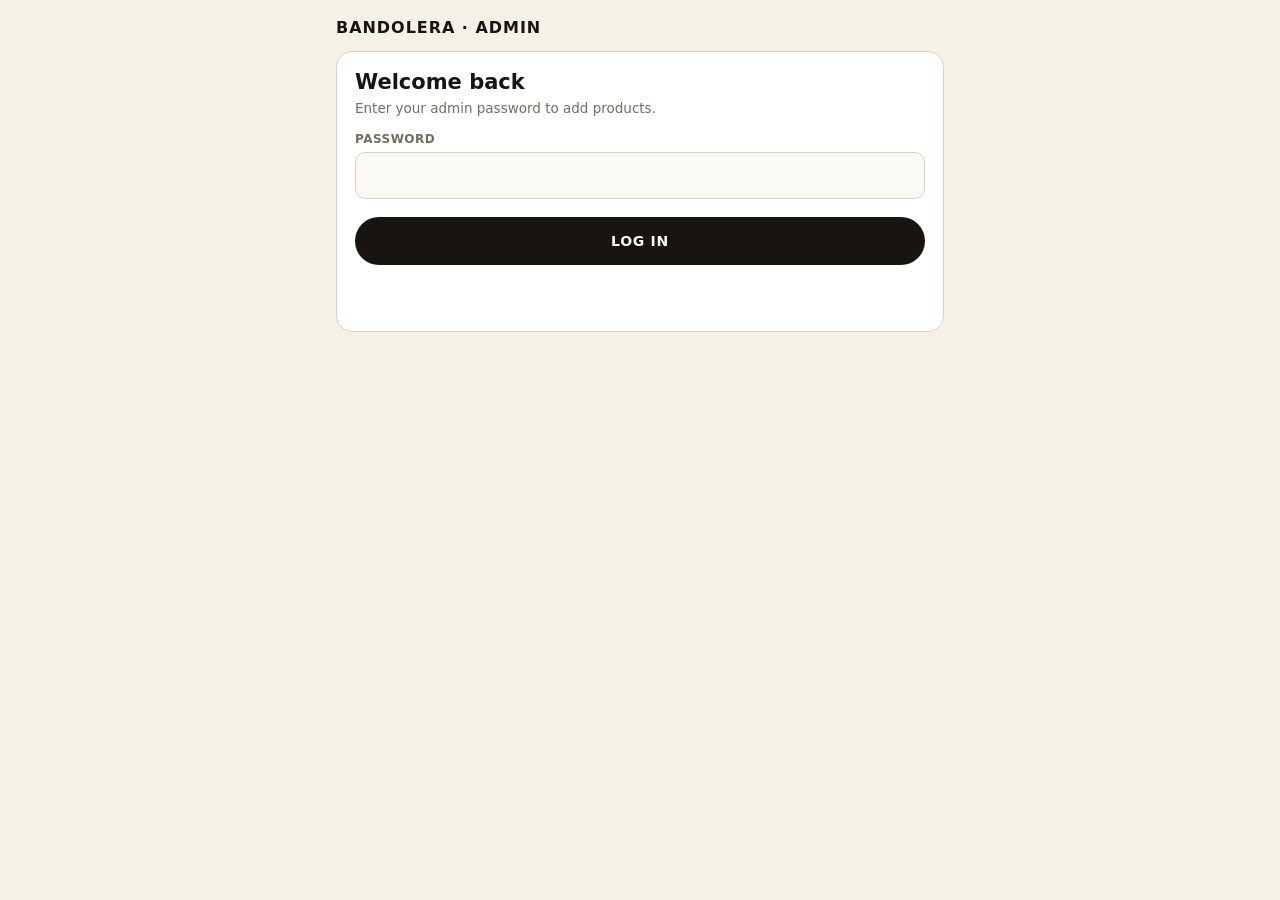
==== admin.html @ 74c223f4 "Create admin.html" ====
<!DOCTYPE html>
<html lang="en">
<head>
<meta charset="UTF-8">
<meta name="viewport" content="width=device-width, initial-scale=1.0">
<meta name="robots" content="noindex,nofollow">
<title>Bandolera — Add Product</title>
<style>
:root{ --bg:#F6F1E7; --ink:#18140F; --dim:#756C5F; --line:#D9D2C3; --crimson:#C81E3A; --teal:#0E7C74; }
*{ box-sizing:border-box; }
body{ margin:0; background:var(--bg); color:var(--ink); font-family:Inter,system-ui,-apple-system,"Segoe UI",Roboto,sans-serif; }
.wrap{ max-width:640px; margin:0 auto; padding:18px 16px 70px; }
.top{ display:flex; align-items:center; justify-content:space-between; margin-bottom:14px; }
.brand{ font-weight:800; letter-spacing:.06em; }
.link{ background:none; border:none; color:var(--dim); font-size:13px; font-weight:600; text-decoration:underline; padding:6px; }
.card{ background:#fff; border:1px solid var(--line); border-radius:16px; padding:18px; margin-bottom:14px; }
h1{ font-size:21px; margin:0 0 4px; }
.sub{ color:var(--dim); font-size:13.5px; margin:0 0 6px; line-height:1.5; }
.f{ display:block; margin-top:14px; font-size:12px; font-weight:700; text-transform:uppercase; letter-spacing:.04em; color:var(--dim); }
input,select,textarea{ width:100%; margin-top:6px; padding:13px; border:1px solid var(--line); border-radius:10px; font-size:16px; font-family:inherit; background:#FBF9F4; color:var(--ink); }
textarea{ min-height:96px; resize:vertical; }
input:focus,select:focus,textarea:focus{ outline:2px solid var(--teal); outline-offset:1px; }
.row{ display:grid; grid-template-columns:1fr 1fr; gap:10px; }
button{ font-family:inherit; cursor:pointer; }
.btn{ width:100%; margin-top:18px; padding:16px; border:none; border-radius:28px; background:var(--ink); color:#fff; font-weight:700; font-size:14px; letter-spacing:.05em; text-transform:uppercase; }
.btn:disabled{ opacity:.55; cursor:not-allowed; }
.btn.ghost{ background:none; color:var(--ink); border:1px solid var(--line); margin-top:10px; text-decoration:none; display:block; text-align:center; }
.drop{ display:block; border:2px dashed var(--line); border-radius:14px; text-align:center; padding:24px 10px; font-weight:700; color:var(--ink); cursor:pointer; background:#FBF9F4; }
.drop small{ display:block; font-weight:500; color:var(--dim); margin-top:4px; }
.drop input{ display:none; }
.thumbs{ display:grid; grid-template-columns:repeat(3,1fr); gap:8px; margin-top:10px; }
.thumb{ position:relative; border-radius:10px; overflow:hidden; border:1px solid var(--line); aspect-ratio:1/1; background:#eee; }
.thumb img{ width:100%; height:100%; object-fit:cover; display:block; }
.thumb .tag{ position:absolute; left:6px; top:6px; background:var(--ink); color:#fff; font-size:10px; font-weight:700; padding:3px 8px; border-radius:12px; }
.thumb .x{ position:absolute; right:6px; top:6px; width:26px; height:26px; border-radius:50%; border:none; background:rgba(255,255,255,.94); font-weight:700; font-size:15px; }
.thumb .main{ position:absolute; left:6px; right:6px; bottom:6px; border:none; background:rgba(255,255,255,.94); border-radius:8px; font-size:11px; font-weight:700; padding:6px; }
.count{ font-size:12.5px; color:var(--dim); margin-top:8px; }
.off{ font-size:13px; color:var(--teal); font-weight:700; margin-top:8px; min-height:16px; }
.check{ display:flex; gap:10px; align-items:center; margin-top:16px; font-size:14.5px; font-weight:600; }
.check input{ width:20px; height:20px; margin:0; }
.msg{ margin-top:14px; font-size:14px; font-weight:600; min-height:20px; line-height:1.45; }
.msg.err{ color:var(--crimson); }
.msg.info{ color:var(--teal); }
.ok-icon{ width:56px; height:56px; border-radius:50%; background:#EAF7EF; color:#1C8A55; display:flex; align-items:center; justify-content:center; font-size:28px; margin:4px auto 12px; }
.center{ text-align:center; }
[hidden]{ display:none !important; }
</style>
</head>
<body>
<div class="wrap">

  <div class="top">
    <span class="brand">BANDOLERA · ADMIN</span>
    <button class="link" id="logout" type="button" hidden>Log out</button>
  </div>

  <!-- ===== LOGIN ===== -->
  <section class="card" id="login">
    <h1>Welcome back</h1>
    <p class="sub">Enter your admin password to add products.</p>
    <form id="loginForm">
      <label class="f" for="pw">Password</label>
      <input id="pw" type="password" autocomplete="current-password" required>
      <button class="btn" id="loginBtn" type="submit">Log in</button>
      <p class="msg" id="loginMsg"></p>
    </form>
  </section>

  <!-- ===== ADD PRODUCT ===== -->
  <section class="card" id="app" hidden>
    <h1>Add a product</h1>
    <p class="sub">Pick the photos, fill in the details, tap Save. It goes live on the website within a minute.</p>

    <label class="f">Photos</label>
    <label class="drop" for="files">📷 Tap to choose photos<small>You can pick several at once. The first one is the main photo.</small></label>
    <input id="files" type="file" accept="image/*" multiple>
    <div class="thumbs" id="thumbs"></div>
    <div class="count" id="photoCount">No photos yet</div>

    <label class="f" for="name">Product name</label>
    <input id="name" placeholder="e.g. Black Oversized Tee" maxlength="100" autocomplete="off">

    <label class="f" for="category">Category</label>
    <select id="category"></select>

    <label class="f" for="style">Style / fit <span style="text-transform:none;font-weight:500">(optional)</span></label>
    <input id="style" placeholder="e.g. Crew neck, Drop shoulder" maxlength="60" autocomplete="off">

    <div class="row">
      <div>
        <label class="f" for="price">Selling price (₹)</label>
        <input id="price" type="number" inputmode="decimal" min="1" placeholder="899">
      </div>
      <div>
        <label class="f" for="mrp">MRP (₹)</label>
        <input id="mrp" type="number" inputmode="decimal" min="1" placeholder="1799">
      </div>
    </div>
    <div class="off" id="offText"></div>

    <label class="f" for="details">Details <span style="text-transform:none;font-weight:500">(fabric, fit, care)</span></label>
    <textarea id="details" maxlength="600" placeholder="e.g. 240 GSM cotton, drop shoulder, machine washable"></textarea>

    <div class="row">
      <div>
        <label class="f" for="badge">Badge</label>
        <select id="badge">
          <option value="">None</option>
          <option>New</option>
          <option>Bestseller</option>
          <option>Low Stock</option>
        </select>
      </div>
      <div>
        <label class="f" for="offer">Offer tag <span style="text-transform:none;font-weight:500">(optional)</span></label>
        <input id="offer" placeholder="e.g. 50% OFF Today" maxlength="40" autocomplete="off">
      </div>
    </div>

    <label class="check"><input type="checkbox" id="bestseller"> Show the ★ Bestseller ribbon</label>

    <button class="btn" id="save" type="button">Save product</button>
    <p class="msg" id="msg"></p>
  </section>

  <!-- ===== DONE ===== -->
  <section class="card center" id="done" hidden>
    <div class="ok-icon">✓</div>
    <h1>Product added</h1>
    <p class="sub" id="doneText"></p>
    <button class="btn" id="again" type="button">Add another product</button>
    <a class="btn ghost" href="index.html" target="_blank" rel="noopener">Open the website</a>
    <p class="sub" style="margin-top:14px">To change a price, hide a product or fix a typo later, edit it in your Google Sheet.</p>
  </section>

</div>

<script>
// The address of your payment Worker (same one used for checkout)
const WORKER = "https://bandolera-shop.byme.workers.dev/";

const CATS = [["tshirt","T-Shirts"],["oversized","Oversized"],["polo","Polo"],["hoodie","Hoodies"],["sweatshirt","Sweatshirts"]];
const $ = (id) => document.getElementById(id);
let pw = sessionStorage.getItem("bdlr_admin_pw") || "";
let photos = [];            // { file, preview, url }
let busy = false;

$("category").innerHTML = CATS.map(([v, l]) => `<option value="${v}">${l}</option>`).join("");

function show(name){
  ["login","app","done"].forEach(n => { $(n).hidden = (n !== name); });
  $("logout").hidden = (name === "login");
}
function setMsg(id, text, kind){
  const el = $(id); el.textContent = text || ""; el.className = "msg" + (kind ? " " + kind : "");
}
function friendly(e){
  const m = String(e && e.message || e);
  if (/failed to fetch|networkerror|load failed/i.test(m)) return "Can't reach the server. Check your internet connection.";
  return m;
}

async function api(action, body, headers){
  const res = await fetch(`${WORKER}?action=${action}`, {
    method: "POST",
    headers: Object.assign({ "x-admin-password": pw }, headers || {}),
    body,
  });
  let data = null;
  try { data = await res.json(); } catch (e) {}
  if (!res.ok || !data || !data.ok) throw new Error((data && data.error) || `The server answered ${res.status}`);
  return data;
}

// ---------- login ----------
async function tryLogin(silent){
  try {
    const out = await api("admin_check");
    show("app");
    if (!out.image_storage_connected) setMsg("msg", "Photo storage is not connected yet — ask your developer to add the IMAGES binding.", "err");
    return true;
  } catch (e) {
    if (!silent) setMsg("loginMsg", friendly(e), "err");
    sessionStorage.removeItem("bdlr_admin_pw"); pw = "";
    return false;
  }
}
$("loginForm").addEventListener("submit", async (e) => {
  e.preventDefault();
  pw = $("pw").value;
  $("loginBtn").disabled = true; setMsg("loginMsg", "Checking…", "info");
  const ok = await tryLogin(false);
  if (ok) { sessionStorage.setItem("bdlr_admin_pw", pw); setMsg("loginMsg", ""); }
  $("loginBtn").disabled = false;
});
$("logout").addEventListener("click", () => {
  sessionStorage.removeItem("bdlr_admin_pw"); pw = ""; $("pw").value = ""; show("login");
});
if (pw) tryLogin(true);

// ---------- photos ----------
$("files").addEventListener("change", (e) => {
  for (const f of Array.from(e.target.files || [])) {
    if (photos.length >= 8) { setMsg("msg", "Maximum 8 photos per product.", "err"); break; }
    if (!/^image\//.test(f.type) && !/\.(jpe?g|png|webp|heic|heif)$/i.test(f.name)) continue;
    photos.push({ file: f, preview: URL.createObjectURL(f), url: null });
  }
  e.target.value = "";
  renderThumbs();
});
function renderThumbs(){
  const box = $("thumbs"); box.textContent = "";
  photos.forEach((p, i) => {
    const d = document.createElement("div"); d.className = "thumb";
    const im = document.createElement("img"); im.src = p.preview; im.alt = "Photo " + (i + 1); d.appendChild(im);
    if (i === 0) {
      const t = document.createElement("span"); t.className = "tag"; t.textContent = "Main photo"; d.appendChild(t);
    } else {
      const m = document.createElement("button"); m.type = "button"; m.className = "main"; m.textContent = "Make main";
      m.dataset.act = "main"; m.dataset.i = i; d.appendChild(m);
    }
    const x = document.createElement("button"); x.type = "button"; x.className = "x"; x.textContent = "×";
    x.dataset.act = "del"; x.dataset.i = i; x.setAttribute("aria-label", "Remove photo"); d.appendChild(x);
    box.appendChild(d);
  });
  $("photoCount").textContent = photos.length ? `${photos.length} photo${photos.length > 1 ? "s" : ""} selected` : "No photos yet";
}
$("thumbs").addEventListener("click", (e) => {
  const b = e.target.closest("button[data-act]"); if (!b || busy) return;
  const i = Number(b.dataset.i);
  if (b.dataset.act === "del") photos.splice(i, 1);
  else { const [p] = photos.splice(i, 1); photos.unshift(p); }
  renderThumbs();
});

// shrink each photo before uploading (phone photos are huge)
async function decode(file){
  if (window.createImageBitmap) { try { return await createImageBitmap(file); } catch (e) {} }
  return await new Promise((res, rej) => {
    const im = new Image();
    im.onload = () => res(im);
    im.onerror = () => rej(new Error("unreadable"));
    im.src = URL.createObjectURL(file);
  });
}
async function compress(file){
  let src;
  try { src = await decode(file); }
  catch (e) { throw new Error("Could not read one of the photos. Please choose a JPG or PNG."); }
  const sw = src.naturalWidth || src.width, sh = src.naturalHeight || src.height;
  const scale = Math.min(1, 1400 / Math.max(sw, sh));
  const w = Math.max(1, Math.round(sw * scale)), h = Math.max(1, Math.round(sh * scale));
  const c = document.createElement("canvas"); c.width = w; c.height = h;
  const g = c.getContext("2d"); g.fillStyle = "#fff"; g.fillRect(0, 0, w, h); g.drawImage(src, 0, 0, w, h);
  let q = 0.85, blob = null;
  for (let i = 0; i < 5; i++) {
    blob = await new Promise((r) => c.toBlob(r, "image/jpeg", q));
    if (blob && blob.size <= 450000) break;
    q -= 0.12;
  }
  if (!blob) throw new Error("Could not prepare one of the photos.");
  if (blob.size > 1900000) throw new Error("A photo is too large even after shrinking. Please choose a smaller one.");
  return blob;
}

// ---------- discount preview ----------
function updateOff(){
  const p = Number($("price").value), m = Number($("mrp").value);
  $("offText").textContent = (p > 0 && m > p) ? `Customers will see ${Math.round(100 - (p / m) * 100)}% OFF` : "";
}
$("price").addEventListener("input", updateOff);
$("mrp").addEventListener("input", updateOff);

// ---------- save ----------
$("save").addEventListener("click", async () => {
  if (busy) return;
  setMsg("msg", "");
  const name = $("name").value.trim();
  const price = Number($("price").value), mrp = Number($("mrp").value);
  if (name.length < 2) return setMsg("msg", "Please enter the product name.", "err");
  if (!(price > 0)) return setMsg("msg", "Please enter the selling price.", "err");
  if (!(mrp >= price)) return setMsg("msg", "MRP must be the same as, or higher than, the selling price.", "err");
  if (!photos.length && !confirm("You haven't added any photos. Save without photos?")) return;

  busy = true; $("save").disabled = true;
  try {
    const urls = [];
    for (let i = 0; i < photos.length; i++) {
      const p = photos[i];
      if (!p.url) {
        setMsg("msg", `Uploading photo ${i + 1} of ${photos.length}…`, "info");
        const blob = await compress(p.file);
        const out = await api("admin_upload", blob, { "Content-Type": "image/jpeg" });
        p.url = out.url;
      }
      urls.push(p.url);
    }
    setMsg("msg", "Saving product…", "info");
    const product = {
      name, category: $("category").value, style: $("style").value.trim(),
      price, mrp, details: $("details").value.trim(), images: urls,
      badge: $("badge").value, bestseller: $("bestseller").checked, offer_label: $("offer").value.trim(),
    };
    const out = await api("admin_add", JSON.stringify({ product }), { "Content-Type": "application/json" });
    $("doneText").textContent = `"${name}" was added with ${urls.length} photo${urls.length === 1 ? "" : "s"} (product number ${out.id}). It will appear on the website within a minute.`;
    show("done");
  } catch (e) {
    setMsg("msg", friendly(e) + (photos.some(p => p.url) ? " (Photos that already uploaded won't be uploaded again — just tap Save once more.)" : ""), "err");
  } finally {
    busy = false; $("save").disabled = false;
  }
});

$("again").addEventListener("click", () => {
  photos.forEach(p => URL.revokeObjectURL(p.preview));
  photos = []; renderThumbs();
  ["name","style","price","mrp","details","offer"].forEach(id => { $(id).value = ""; });
  $("badge").value = ""; $("bestseller").checked = false; $("category").selectedIndex = 0;
  updateOff(); setMsg("msg", ""); show("app");
  window.scrollTo(0, 0);
});
</script>
</body>
</html>
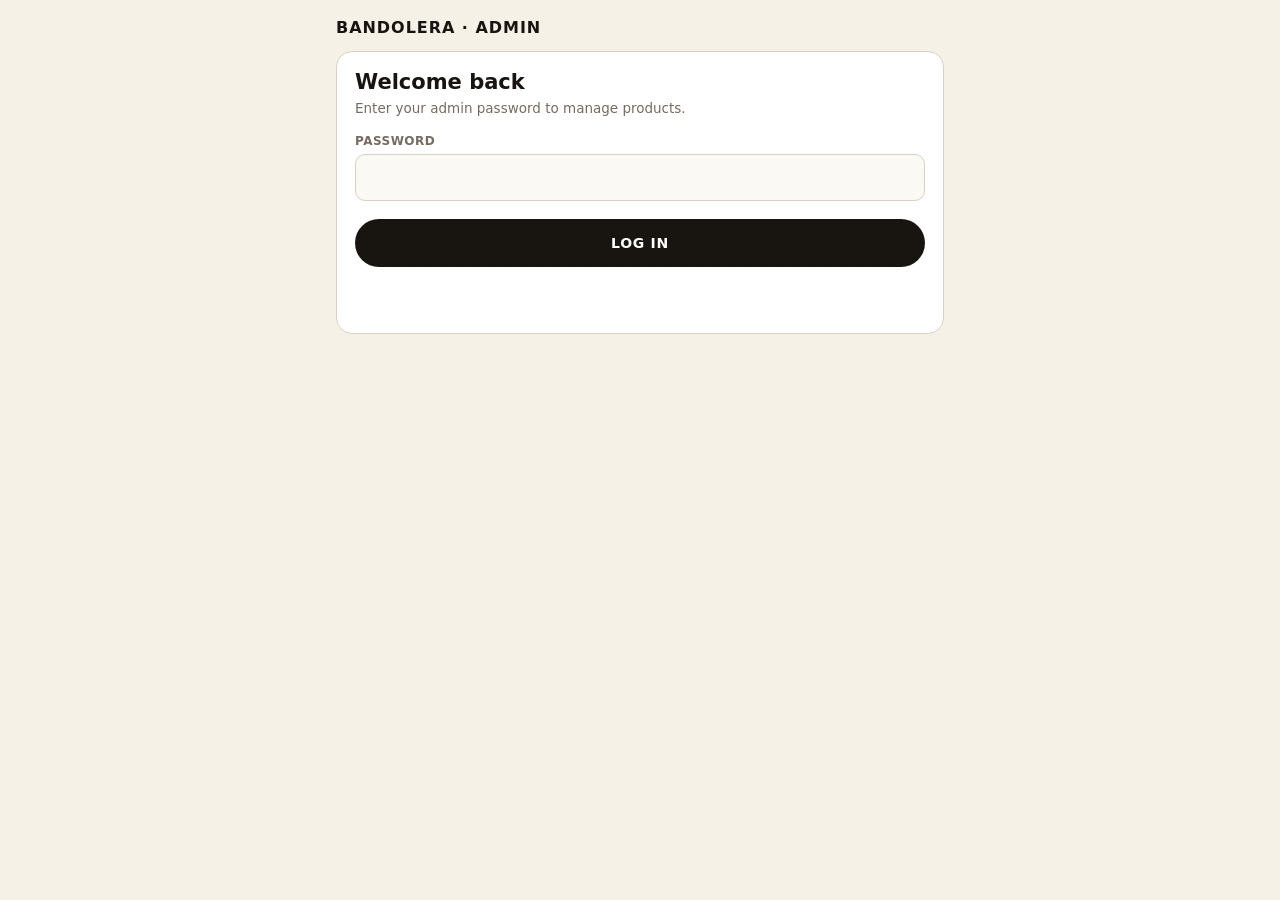
==== commit 9434cdc3: "Update admin.html" ====
--- a/admin.html
+++ b/admin.html
@@ -4,19 +4,21 @@
 <meta charset="UTF-8">
 <meta name="viewport" content="width=device-width, initial-scale=1.0">
 <meta name="robots" content="noindex,nofollow">
-<title>Bandolera — Add Product</title>
+<title>Bandolera — Admin</title>
 <style>
 :root{ --bg:#F6F1E7; --ink:#18140F; --dim:#756C5F; --line:#D9D2C3; --crimson:#C81E3A; --teal:#0E7C74; }
 *{ box-sizing:border-box; }
 body{ margin:0; background:var(--bg); color:var(--ink); font-family:Inter,system-ui,-apple-system,"Segoe UI",Roboto,sans-serif; }
-.wrap{ max-width:640px; margin:0 auto; padding:18px 16px 70px; }
+.wrap{ max-width:640px; margin:0 auto; padding:18px 16px 80px; }
 .top{ display:flex; align-items:center; justify-content:space-between; margin-bottom:14px; }
 .brand{ font-weight:800; letter-spacing:.06em; }
 .link{ background:none; border:none; color:var(--dim); font-size:13px; font-weight:600; text-decoration:underline; padding:6px; }
 .card{ background:#fff; border:1px solid var(--line); border-radius:16px; padding:18px; margin-bottom:14px; }
 h1{ font-size:21px; margin:0 0 4px; }
 .sub{ color:var(--dim); font-size:13.5px; margin:0 0 6px; line-height:1.5; }
-.f{ display:block; margin-top:14px; font-size:12px; font-weight:700; text-transform:uppercase; letter-spacing:.04em; color:var(--dim); }
+.hint{ color:var(--dim); font-size:12.5px; margin:6px 0 0; line-height:1.5; }
+.f{ display:block; margin-top:16px; font-size:12px; font-weight:700; text-transform:uppercase; letter-spacing:.04em; color:var(--dim); }
+.opt{ text-transform:none; font-weight:500; }
 input,select,textarea{ width:100%; margin-top:6px; padding:13px; border:1px solid var(--line); border-radius:10px; font-size:16px; font-family:inherit; background:#FBF9F4; color:var(--ink); }
 textarea{ min-height:96px; resize:vertical; }
 input:focus,select:focus,textarea:focus{ outline:2px solid var(--teal); outline-offset:1px; }
@@ -25,8 +27,13 @@
 .btn{ width:100%; margin-top:18px; padding:16px; border:none; border-radius:28px; background:var(--ink); color:#fff; font-weight:700; font-size:14px; letter-spacing:.05em; text-transform:uppercase; }
 .btn:disabled{ opacity:.55; cursor:not-allowed; }
 .btn.ghost{ background:none; color:var(--ink); border:1px solid var(--line); margin-top:10px; text-decoration:none; display:block; text-align:center; }
-.drop{ display:block; border:2px dashed var(--line); border-radius:14px; text-align:center; padding:24px 10px; font-weight:700; color:var(--ink); cursor:pointer; background:#FBF9F4; }
+.btn.danger{ background:none; color:var(--crimson); border:1.5px solid var(--crimson); margin-top:12px; }
+.modes{ display:flex; gap:8px; margin:14px 0 2px; }
+.mode{ flex:1; padding:12px 8px; border:1px solid var(--line); border-radius:12px; background:#FBF9F4; color:var(--ink); font-weight:700; font-size:13px; }
+.mode.on{ background:var(--ink); color:#fff; border-color:var(--ink); }
+.drop{ display:block; border:2px dashed var(--line); border-radius:14px; text-align:center; padding:22px 10px; font-weight:700; color:var(--ink); cursor:pointer; background:#FBF9F4; margin-top:6px; }
 .drop small{ display:block; font-weight:500; color:var(--dim); margin-top:4px; }
+.drop.slim{ padding:14px 10px; }
 .drop input{ display:none; }
 .thumbs{ display:grid; grid-template-columns:repeat(3,1fr); gap:8px; margin-top:10px; }
 .thumb{ position:relative; border-radius:10px; overflow:hidden; border:1px solid var(--line); aspect-ratio:1/1; background:#eee; }
@@ -38,9 +45,17 @@
 .off{ font-size:13px; color:var(--teal); font-weight:700; margin-top:8px; min-height:16px; }
 .check{ display:flex; gap:10px; align-items:center; margin-top:16px; font-size:14.5px; font-weight:600; }
 .check input{ width:20px; height:20px; margin:0; }
+.sizes{ display:grid; grid-template-columns:repeat(4,1fr); gap:8px; margin-top:10px; }
+.sz{ display:flex; flex-direction:column; align-items:center; gap:4px; }
+.sz span{ font-weight:800; font-size:13px; }
+.sz input{ margin:0; padding:11px 4px; text-align:center; }
+.chartbox{ display:flex; align-items:center; gap:12px; margin-top:10px; }
+.chartbox img{ width:84px; height:84px; object-fit:cover; border-radius:10px; border:1px solid var(--line); }
+.chartbox .link{ color:var(--crimson); }
 .msg{ margin-top:14px; font-size:14px; font-weight:600; min-height:20px; line-height:1.45; }
 .msg.err{ color:var(--crimson); }
 .msg.info{ color:var(--teal); }
+.pid{ font-size:12px; color:var(--dim); margin-top:10px; }
 .ok-icon{ width:56px; height:56px; border-radius:50%; background:#EAF7EF; color:#1C8A55; display:flex; align-items:center; justify-content:center; font-size:28px; margin:4px auto 12px; }
 .center{ text-align:center; }
 [hidden]{ display:none !important; }
@@ -57,7 +72,7 @@
   <!-- ===== LOGIN ===== -->
   <section class="card" id="login">
     <h1>Welcome back</h1>
-    <p class="sub">Enter your admin password to add products.</p>
+    <p class="sub">Enter your admin password to manage products.</p>
     <form id="loginForm">
       <label class="f" for="pw">Password</label>
       <input id="pw" type="password" autocomplete="current-password" required>
@@ -66,71 +81,99 @@
     </form>
   </section>
 
-  <!-- ===== ADD PRODUCT ===== -->
+  <!-- ===== ADD / EDIT ===== -->
   <section class="card" id="app" hidden>
-    <h1>Add a product</h1>
-    <p class="sub">Pick the photos, fill in the details, tap Save. It goes live on the website within a minute.</p>
-
-    <label class="f">Photos</label>
-    <label class="drop" for="files">📷 Tap to choose photos<small>You can pick several at once. The first one is the main photo.</small></label>
-    <input id="files" type="file" accept="image/*" multiple>
-    <div class="thumbs" id="thumbs"></div>
-    <div class="count" id="photoCount">No photos yet</div>
-
-    <label class="f" for="name">Product name</label>
-    <input id="name" placeholder="e.g. Black Oversized Tee" maxlength="100" autocomplete="off">
-
-    <label class="f" for="category">Category</label>
-    <select id="category"></select>
-
-    <label class="f" for="style">Style / fit <span style="text-transform:none;font-weight:500">(optional)</span></label>
-    <input id="style" placeholder="e.g. Crew neck, Drop shoulder" maxlength="60" autocomplete="off">
-
-    <div class="row">
-      <div>
-        <label class="f" for="price">Selling price (₹)</label>
-        <input id="price" type="number" inputmode="decimal" min="1" placeholder="899">
+    <h1 id="appTitle">Add a product</h1>
+    <p class="sub" id="appSub">Pick the photos, fill in the details, tap Save. It goes live on the website within a minute.</p>
+    <div class="modes">
+      <button type="button" class="mode on" id="modeNew">Add new product</button>
+      <button type="button" class="mode" id="modeEdit">Edit products</button>
+    </div>
+
+    <div id="pickBox" hidden>
+      <label class="f" for="pickProduct">Choose a product to edit</label>
+      <select id="pickProduct"><option value="">Loading…</option></select>
+    </div>
+
+    <div id="formBox">
+      <div class="pid" id="pid" hidden></div>
+
+      <label class="f">Photos</label>
+      <label class="drop" for="files">📷 Tap to add photos<small>You can pick several at once. The first one is the main photo.</small></label>
+      <input id="files" type="file" accept="image/*" multiple hidden>
+      <div class="thumbs" id="thumbs"></div>
+      <div class="count" id="photoCount">No photos yet</div>
+
+      <label class="f" for="name">Product name</label>
+      <input id="name" placeholder="e.g. Black Oversized Tee" maxlength="100" autocomplete="off">
+
+      <label class="f" for="category">Category</label>
+      <select id="category"></select>
+
+      <label class="f" for="style">Style / fit <span class="opt">(optional)</span></label>
+      <input id="style" placeholder="e.g. Crew neck, Drop shoulder" maxlength="60" autocomplete="off">
+
+      <div class="row">
+        <div>
+          <label class="f" for="price">Selling price (₹)</label>
+          <input id="price" type="number" inputmode="decimal" min="1" placeholder="899">
+        </div>
+        <div>
+          <label class="f" for="mrp">MRP (₹)</label>
+          <input id="mrp" type="number" inputmode="decimal" min="1" placeholder="1799">
+        </div>
       </div>
-      <div>
-        <label class="f" for="mrp">MRP (₹)</label>
-        <input id="mrp" type="number" inputmode="decimal" min="1" placeholder="1799">
+      <div class="off" id="offText"></div>
+
+      <label class="f" for="details">Details <span class="opt">(fabric, fit, care)</span></label>
+      <textarea id="details" maxlength="600" placeholder="e.g. 240 GSM cotton, drop shoulder, machine washable"></textarea>
+
+      <div class="row">
+        <div>
+          <label class="f" for="badge">Badge</label>
+          <select id="badge">
+            <option value="">None</option>
+            <option>New</option>
+            <option>Bestseller</option>
+            <option>Low Stock</option>
+          </select>
+        </div>
+        <div>
+          <label class="f" for="offer">Offer tag <span class="opt">(optional)</span></label>
+          <input id="offer" placeholder="e.g. 50% OFF Today" maxlength="40" autocomplete="off">
+        </div>
       </div>
+
+      <label class="check"><input type="checkbox" id="bestseller"> Show the ★ Bestseller ribbon</label>
+
+      <label class="f">Sizes &amp; stock</label>
+      <p class="hint">Type how many pieces you have in each size. Leave a box empty if you don't make that size. <b>0</b> = sold out. Customers can only pick sizes that have stock, and the number goes down by itself every time someone buys. Leave everything empty for products without sizes.</p>
+      <div class="sizes" id="sizes"></div>
+
+      <label class="f">Size chart <span class="opt">(optional)</span></label>
+      <p class="hint">If you skip this, customers see a standard chart for the category. Add a photo of your own chart to replace it.</p>
+      <label class="drop slim" for="chartFile">📏 Choose size-chart photo</label>
+      <input id="chartFile" type="file" accept="image/*" hidden>
+      <div class="chartbox" id="chartBox" hidden></div>
+
+      <div id="editOnly" hidden>
+        <label class="check"><input type="checkbox" id="fActive"> Show this product on the website</label>
+        <label class="check"><input type="checkbox" id="fSold"> Mark the whole product as SOLD OUT</label>
+      </div>
+
+      <button class="btn" id="save" type="button">Save product</button>
+      <button class="btn danger" id="del" type="button" hidden>Delete this product</button>
+      <p class="msg" id="msg"></p>
     </div>
-    <div class="off" id="offText"></div>
-
-    <label class="f" for="details">Details <span style="text-transform:none;font-weight:500">(fabric, fit, care)</span></label>
-    <textarea id="details" maxlength="600" placeholder="e.g. 240 GSM cotton, drop shoulder, machine washable"></textarea>
-
-    <div class="row">
-      <div>
-        <label class="f" for="badge">Badge</label>
-        <select id="badge">
-          <option value="">None</option>
-          <option>New</option>
-          <option>Bestseller</option>
-          <option>Low Stock</option>
-        </select>
-      </div>
-      <div>
-        <label class="f" for="offer">Offer tag <span style="text-transform:none;font-weight:500">(optional)</span></label>
-        <input id="offer" placeholder="e.g. 50% OFF Today" maxlength="40" autocomplete="off">
-      </div>
-    </div>
-
-    <label class="check"><input type="checkbox" id="bestseller"> Show the ★ Bestseller ribbon</label>
-
-    <button class="btn" id="save" type="button">Save product</button>
-    <p class="msg" id="msg"></p>
   </section>
 
   <!-- ===== DONE ===== -->
   <section class="card center" id="done" hidden>
     <div class="ok-icon">✓</div>
-    <h1>Product added</h1>
+    <h1 id="doneTitle">Done</h1>
     <p class="sub" id="doneText"></p>
-    <button class="btn" id="again" type="button">Add another product</button>
+    <button class="btn" id="again" type="button">Continue</button>
     <a class="btn ghost" href="index.html" target="_blank" rel="noopener">Open the website</a>
-    <p class="sub" style="margin-top:14px">To change a price, hide a product or fix a typo later, edit it in your Google Sheet.</p>
   </section>
 
 </div>
@@ -140,26 +183,31 @@
 const WORKER = "https://bandolera-shop.byme.workers.dev/";
 
 const CATS = [["tshirt","T-Shirts"],["oversized","Oversized"],["polo","Polo"],["hoodie","Hoodies"],["sweatshirt","Sweatshirts"]];
+const SIZES = ["XS","S","M","L","XL","XXL","3XL"];
 const $ = (id) => document.getElementById(id);
+const JSON_H = { "Content-Type": "application/json" };
+
 let pw = sessionStorage.getItem("bdlr_admin_pw") || "";
-let photos = [];            // { file, preview, url }
+let mode = "new";            // "new" or "edit"
+let photos = [];             // { file, preview, url }
+let chart = null;            // { file, preview, url } or null
+let PRODUCTS = [];
+let editing = null;
 let busy = false;
 
 $("category").innerHTML = CATS.map(([v, l]) => `<option value="${v}">${l}</option>`).join("");
+$("sizes").innerHTML = SIZES.map(s => `<label class="sz"><span>${s}</span><input type="number" inputmode="numeric" min="0" step="1" data-size="${s}" placeholder="—"></label>`).join("");
 
 function show(name){
   ["login","app","done"].forEach(n => { $(n).hidden = (n !== name); });
   $("logout").hidden = (name === "login");
 }
-function setMsg(id, text, kind){
-  const el = $(id); el.textContent = text || ""; el.className = "msg" + (kind ? " " + kind : "");
-}
+function setMsg(id, text, kind){ const el = $(id); el.textContent = text || ""; el.className = "msg" + (kind ? " " + kind : ""); }
 function friendly(e){
   const m = String(e && e.message || e);
   if (/failed to fetch|networkerror|load failed/i.test(m)) return "Can't reach the server. Check your internet connection.";
   return m;
 }
-
 async function api(action, body, headers){
   const res = await fetch(`${WORKER}?action=${action}`, {
     method: "POST",
@@ -223,7 +271,7 @@
     x.dataset.act = "del"; x.dataset.i = i; x.setAttribute("aria-label", "Remove photo"); d.appendChild(x);
     box.appendChild(d);
   });
-  $("photoCount").textContent = photos.length ? `${photos.length} photo${photos.length > 1 ? "s" : ""} selected` : "No photos yet";
+  $("photoCount").textContent = photos.length ? `${photos.length} photo${photos.length > 1 ? "s" : ""}` : "No photos yet";
 }
 $("thumbs").addEventListener("click", (e) => {
   const b = e.target.closest("button[data-act]"); if (!b || busy) return;
@@ -233,7 +281,45 @@
   renderThumbs();
 });
 
-// shrink each photo before uploading (phone photos are huge)
+// ---------- size chart photo ----------
+$("chartFile").addEventListener("change", (e) => {
+  const f = (e.target.files || [])[0];
+  e.target.value = "";
+  if (!f) return;
+  chart = { file: f, preview: URL.createObjectURL(f), url: null };
+  renderChart();
+});
+function renderChart(){
+  const box = $("chartBox");
+  if (!chart) { box.hidden = true; box.textContent = ""; return; }
+  box.hidden = false; box.textContent = "";
+  const im = document.createElement("img"); im.src = chart.preview; im.alt = "Size chart";
+  const rm = document.createElement("button"); rm.type = "button"; rm.className = "link"; rm.id = "chartRemove"; rm.textContent = "Remove (use the standard chart)";
+  rm.addEventListener("click", () => { if (!busy) { chart = null; renderChart(); } });
+  box.appendChild(im); box.appendChild(rm);
+}
+
+// ---------- sizes ----------
+function readSizes(){
+  const out = {};
+  for (const inp of $("sizes").querySelectorAll("input")) {
+    const v = inp.value.trim();
+    if (v === "") continue;
+    if (!/^\d+$/.test(v)) return { error: `Stock for size ${inp.dataset.size} must be a whole number (0 or more).` };
+    out[inp.dataset.size] = Number(v);
+  }
+  return { value: out };
+}
+function fillSizes(str){
+  $("sizes").querySelectorAll("input").forEach(i => { i.value = ""; });
+  String(str || "").split("|").forEach(part => {
+    const [k, v] = part.split(":");
+    const inp = $("sizes").querySelector(`input[data-size="${String(k || "").trim().toUpperCase()}"]`);
+    if (inp) inp.value = String(parseInt(v, 10) || 0);
+  });
+}
+
+// ---------- shrink photos before upload ----------
 async function decode(file){
   if (window.createImageBitmap) { try { return await createImageBitmap(file); } catch (e) {} }
   return await new Promise((res, rej) => {
@@ -262,6 +348,19 @@
   if (blob.size > 1900000) throw new Error("A photo is too large even after shrinking. Please choose a smaller one.");
   return blob;
 }
+async function uploadOne(item, label){
+  if (item.url) return item.url;
+  setMsg("msg", label, "info");
+  const out = await api("admin_upload", await compress(item.file), { "Content-Type": "image/jpeg" });
+  item.url = out.url;
+  return item.url;
+}
+async function uploadPhotos(){
+  const urls = [];
+  for (let i = 0; i < photos.length; i++) urls.push(await uploadOne(photos[i], `Uploading photo ${i + 1} of ${photos.length}…`));
+  return urls;
+}
+const retryNote = () => (photos.some(p => p.url) || (chart && chart.url)) ? " (Photos that already uploaded won't be uploaded again — just tap the button once more.)" : "";
 
 // ---------- discount preview ----------
 function updateOff(){
@@ -271,7 +370,82 @@
 $("price").addEventListener("input", updateOff);
 $("mrp").addEventListener("input", updateOff);
 
+// ---------- form helpers ----------
+function resetForm(){
+  photos.forEach(p => { if (p.file) URL.revokeObjectURL(p.preview); });
+  photos = []; chart = null; editing = null;
+  ["name","style","price","mrp","details","offer"].forEach(id => { $(id).value = ""; });
+  $("badge").value = ""; $("bestseller").checked = false; $("category").selectedIndex = 0;
+  $("fActive").checked = true; $("fSold").checked = false;
+  fillSizes(""); renderThumbs(); renderChart(); updateOff(); setMsg("msg", "");
+  $("pid").hidden = true;
+}
+function fillForm(p){
+  resetForm();
+  editing = p;
+  $("name").value = p.name; $("category").value = CATS.some(c => c[0] === p.category) ? p.category : "tshirt";
+  $("style").value = p.style; $("price").value = p.price || ""; $("mrp").value = p.mrp || "";
+  $("details").value = p.details; $("offer").value = p.offer_label;
+  $("badge").value = ["New","Bestseller","Low Stock"].includes(p.badge) ? p.badge : "";
+  $("bestseller").checked = !!p.bestseller;
+  $("fActive").checked = !!p.active; $("fSold").checked = !!p.soldout;
+  fillSizes(p.sizes);
+  photos = p.images.map(u => ({ file: null, preview: u, url: u }));
+  chart = p.size_chart ? { file: null, preview: p.size_chart, url: p.size_chart } : null;
+  $("pid").textContent = `Product number ${p.id}`; $("pid").hidden = false;
+  renderThumbs(); renderChart(); updateOff();
+}
+
+// ---------- mode: add / edit ----------
+function setMode(m){
+  mode = m;
+  $("modeNew").classList.toggle("on", m === "new");
+  $("modeEdit").classList.toggle("on", m === "edit");
+  $("pickBox").hidden = (m !== "edit");
+  $("editOnly").hidden = (m !== "edit");
+  $("del").hidden = (m !== "edit");
+  $("appTitle").textContent = (m === "new") ? "Add a product" : "Edit products";
+  $("appSub").textContent = (m === "new")
+    ? "Pick the photos, fill in the details, tap Save. It goes live on the website within a minute."
+    : "Choose a product, change anything, then tap Save changes. You can also hide it, mark it sold out, or delete it.";
+  $("save").textContent = (m === "new") ? "Save product" : "Save changes";
+  resetForm();
+  $("formBox").hidden = (m === "edit");
+  if (m === "edit") loadProducts();
+}
+async function loadProducts(){
+  const sel = $("pickProduct");
+  sel.innerHTML = '<option value="">Loading products…</option>';
+  try {
+    const out = await api("admin_list");
+    PRODUCTS = out.products.slice().reverse();     // newest first
+    sel.innerHTML = '<option value="">— choose a product —</option>';
+    PRODUCTS.forEach(p => {
+      const o = document.createElement("option");
+      o.value = p.id;
+      const cat = (CATS.find(c => c[0] === p.category) || [0, p.category])[1];
+      o.textContent = `${p.name} — ${cat}` + (p.active ? "" : " (hidden)") + (p.soldout ? " (sold out)" : "");
+      sel.appendChild(o);
+    });
+    if (!PRODUCTS.length) sel.innerHTML = '<option value="">No products yet</option>';
+  } catch (e) {
+    sel.innerHTML = '<option value="">Could not load products</option>';
+    setMsg("msg", friendly(e), "err");
+  }
+}
+$("pickProduct").addEventListener("change", () => {
+  const p = PRODUCTS.find(x => x.id === $("pickProduct").value);
+  if (!p) { resetForm(); $("formBox").hidden = true; return; }
+  fillForm(p); $("formBox").hidden = false;
+});
+$("modeNew").addEventListener("click", () => { if (!busy) setMode("new"); });
+$("modeEdit").addEventListener("click", () => { if (!busy) setMode("edit"); });
+
 // ---------- save ----------
+function finish(title, text, againLabel){
+  $("doneTitle").textContent = title; $("doneText").textContent = text; $("again").textContent = againLabel;
+  show("done");
+}
 $("save").addEventListener("click", async () => {
   if (busy) return;
   setMsg("msg", "");
@@ -280,43 +454,59 @@
   if (name.length < 2) return setMsg("msg", "Please enter the product name.", "err");
   if (!(price > 0)) return setMsg("msg", "Please enter the selling price.", "err");
   if (!(mrp >= price)) return setMsg("msg", "MRP must be the same as, or higher than, the selling price.", "err");
-  if (!photos.length && !confirm("You haven't added any photos. Save without photos?")) return;
+  const sz = readSizes();
+  if (sz.error) return setMsg("msg", sz.error, "err");
+  if (mode === "new" && !photos.length && !confirm("You haven't added any photos. Save without photos?")) return;
+  if (mode === "edit" && !editing) return setMsg("msg", "Please choose a product first.", "err");
 
   busy = true; $("save").disabled = true;
   try {
-    const urls = [];
-    for (let i = 0; i < photos.length; i++) {
-      const p = photos[i];
-      if (!p.url) {
-        setMsg("msg", `Uploading photo ${i + 1} of ${photos.length}…`, "info");
-        const blob = await compress(p.file);
-        const out = await api("admin_upload", blob, { "Content-Type": "image/jpeg" });
-        p.url = out.url;
-      }
-      urls.push(p.url);
-    }
-    setMsg("msg", "Saving product…", "info");
-    const product = {
+    const urls = await uploadPhotos();
+    const chartUrl = chart ? await uploadOne(chart, "Uploading size chart…") : "";
+    const fields = {
       name, category: $("category").value, style: $("style").value.trim(),
       price, mrp, details: $("details").value.trim(), images: urls,
       badge: $("badge").value, bestseller: $("bestseller").checked, offer_label: $("offer").value.trim(),
+      sizes: sz.value, size_chart: chartUrl,
     };
-    const out = await api("admin_add", JSON.stringify({ product }), { "Content-Type": "application/json" });
-    $("doneText").textContent = `"${name}" was added with ${urls.length} photo${urls.length === 1 ? "" : "s"} (product number ${out.id}). It will appear on the website within a minute.`;
-    show("done");
+    if (mode === "new") {
+      setMsg("msg", "Saving product…", "info");
+      const out = await api("admin_add", JSON.stringify({ product: fields }), JSON_H);
+      finish("Product added", `"${name}" was added with ${urls.length} photo${urls.length === 1 ? "" : "s"} (product number ${out.id}). It will appear on the website within a minute.`, "Add another product");
+    } else {
+      setMsg("msg", "Saving changes…", "info");
+      fields.active = $("fActive").checked;
+      fields.soldout = $("fSold").checked;
+      await api("admin_update", JSON.stringify({ id: editing.id, fields }), JSON_H);
+      finish("Changes saved", `"${name}" has been updated. The changes appear on the website within a minute.`, "Edit another product");
+    }
   } catch (e) {
-    setMsg("msg", friendly(e) + (photos.some(p => p.url) ? " (Photos that already uploaded won't be uploaded again — just tap Save once more.)" : ""), "err");
+    setMsg("msg", friendly(e) + retryNote(), "err");
   } finally {
     busy = false; $("save").disabled = false;
   }
 });
 
+// ---------- delete ----------
+$("del").addEventListener("click", async () => {
+  if (busy || !editing) return;
+  if (!confirm(`Delete "${editing.name}" permanently?\n\nThis cannot be undone. If you only want to hide it from customers, untick "Show this product on the website" instead.`)) return;
+  busy = true; $("del").disabled = true;
+  try {
+    setMsg("msg", "Deleting…", "info");
+    const name = editing.name;
+    await api("admin_delete", JSON.stringify({ id: editing.id }), JSON_H);
+    finish("Product deleted", `"${name}" has been removed. It disappears from the website within a minute.`, "Edit another product");
+  } catch (e) {
+    setMsg("msg", friendly(e), "err");
+  } finally {
+    busy = false; $("del").disabled = false;
+  }
+});
+
 $("again").addEventListener("click", () => {
-  photos.forEach(p => URL.revokeObjectURL(p.preview));
-  photos = []; renderThumbs();
-  ["name","style","price","mrp","details","offer"].forEach(id => { $(id).value = ""; });
-  $("badge").value = ""; $("bestseller").checked = false; $("category").selectedIndex = 0;
-  updateOff(); setMsg("msg", ""); show("app");
+  setMode(mode);          // fresh form (and a fresh product list when editing)
+  show("app");
   window.scrollTo(0, 0);
 });
 </script>
